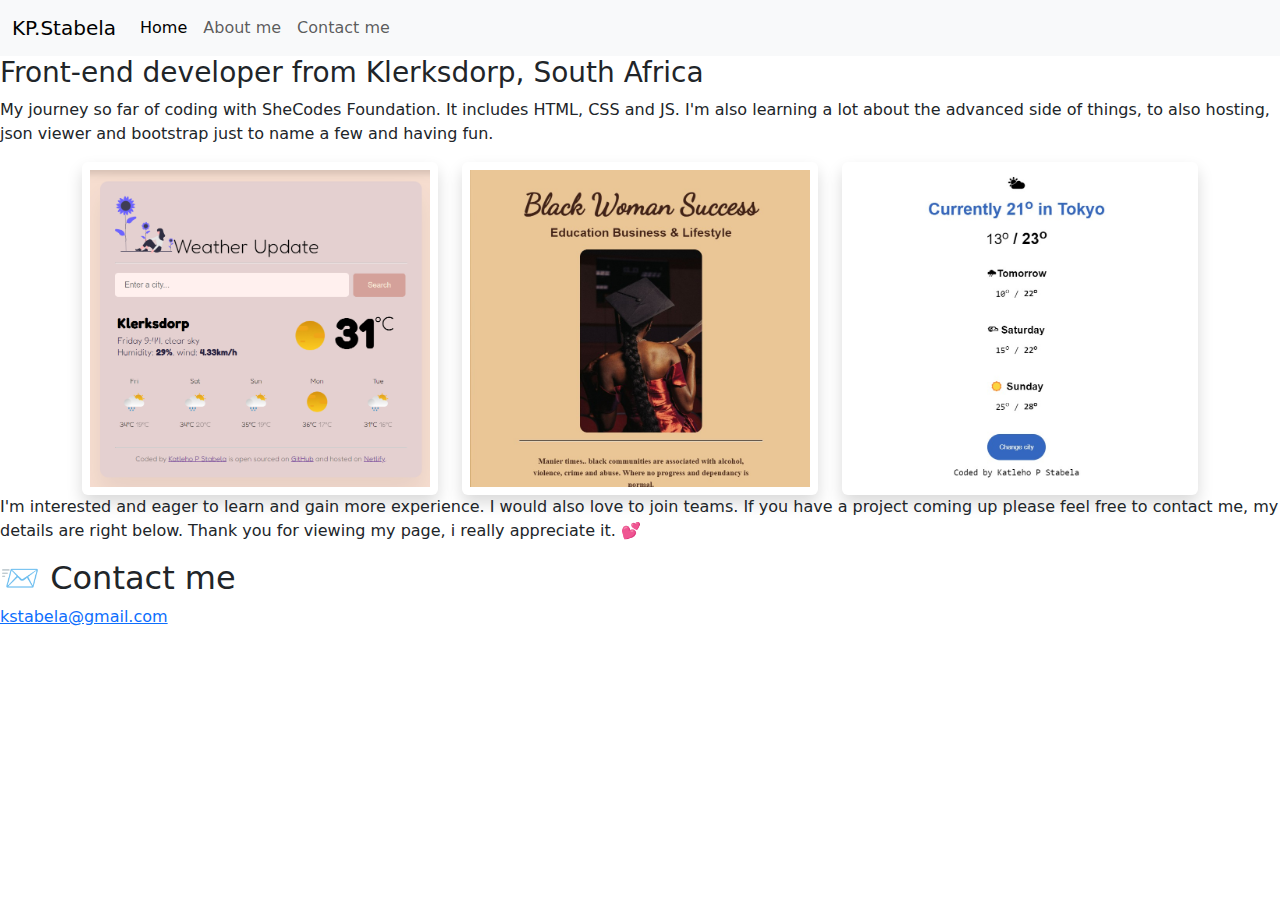
==== about.html @ e59d4229 "Transferred my pre existing code from code sandbox to my VS code" ====
<!DOCTYPE html>
<html lang="en">
  <head>
    <meta charset="UTF-8" />
    <meta http-equiv="X-UA-Compatible" content="IE=edge" />
    <meta name="viewport" content="width=device-width, initial-scale=1.0" />
    <link
      href="https://cdn.jsdelivr.net/npm/bootstrap@5.3.3/dist/css/bootstrap.min.css"
      rel="stylesheet"
      integrity="sha384-QWTKZyjpPEjISv5WaRU9OFeRpok6YctnYmDr5pNlyT2bRjXh0JMhjY6hW+ALEwIH"
      crossorigin="anonymous"
    />
    <script
      src="https://cdn.jsdelivr.net/npm/bootstrap@5.3.3/dist/js/bootstrap.bundle.min.js"
      integrity="sha384-YvpcrYf0tY3lHB60NNkmXc5s9fDVZLESaAA55NDzOxhy9GkcIdslK1eN7N6jIeHz"
      crossorigin="anonymous"
    ></script>
    <link rel="stylesheet" href="style.css" />
    <title>About Katleho P Stabela</title>
  </head>
  <body>
    <nav class="navbar navbar-expand-lg bg-body-tertiary fixed-top m-b-60">
      <div class="container-fluid">
        <a class="navbar-brand" href="#">KP.Stabela</a>
        <button
          class="navbar-toggler"
          type="button"
          data-bs-toggle="collapse"
          data-bs-target="#navbarNav"
          aria-controls="navbarNav"
          aria-expanded="false"
          aria-label="Toggle navigation"
        >
          <span class="navbar-toggler-icon"></span>
        </button>
        <div class="collapse navbar-collapse" id="navbarNav">
          <ul class="navbar-nav">
            <li class="nav-item">
              <a
                class="nav-link active"
                aria-current="page"
                href="../index.html"
                >Home</a
              >
            </li>
            <li class="nav-item">
              <a class="nav-link" href="about.html">About me</a>
            </li>
            <li class="nav-item">
              <a class="nav-link" href="about.html#conact">Contact me</a>
            </li>
          </ul>
        </div>
      </div>
    </nav>
    <a href="index.html" class="homepage-link"></a>
    <h1 class="about-me">About me</h1>
    <h3>Front-end developer from Klerksdorp, South Africa</h3>
    <div class="about-paragraphs">
      <p class="about-paragraphs-intro">
        My journey so far of coding with SheCodes Foundation. It includes HTML,
        CSS and JS. I'm also learning a lot about the advanced side of things,
        to also hosting, json viewer and bootstrap just to name a few and having
        fun.
      </p>
    </div>
    <div class="container">
      <div class="row">
        <div class="col-sm-4">
          <img
            src="images/weather-app.png"
            class="img-fluid p-2 shadow rounded"
          />
        </div>
        <div class="col-sm-4">
          <img
            src="images/piece-page-1.jpg"
            class="img-fluid p-2 shadow rounded"
          />
        </div>
        <div class="col-sm-4">
          <img
            src="images/html-css-weather-1.jpg"
            class="img-fluid p-2 shadow rounded"
          />
        </div>
      </div>
    </div>
    <div class="about-paragraphs">
      <p>
        I'm interested and eager to learn and gain more experience. I would also
        love to join teams. If you have a project coming up please feel free to
        contact me, my details are right below. Thank you for viewing my page, i
        really appreciate it. 💕
      </p>
    </div>
    <div id="contact">
      <h2>📨 Contact me</h2>
      <a href="mailto:kstabela@gmail.com" class="email-link">
        kstabela@gmail.com</a
      >
    </div>
  </body>
</html>
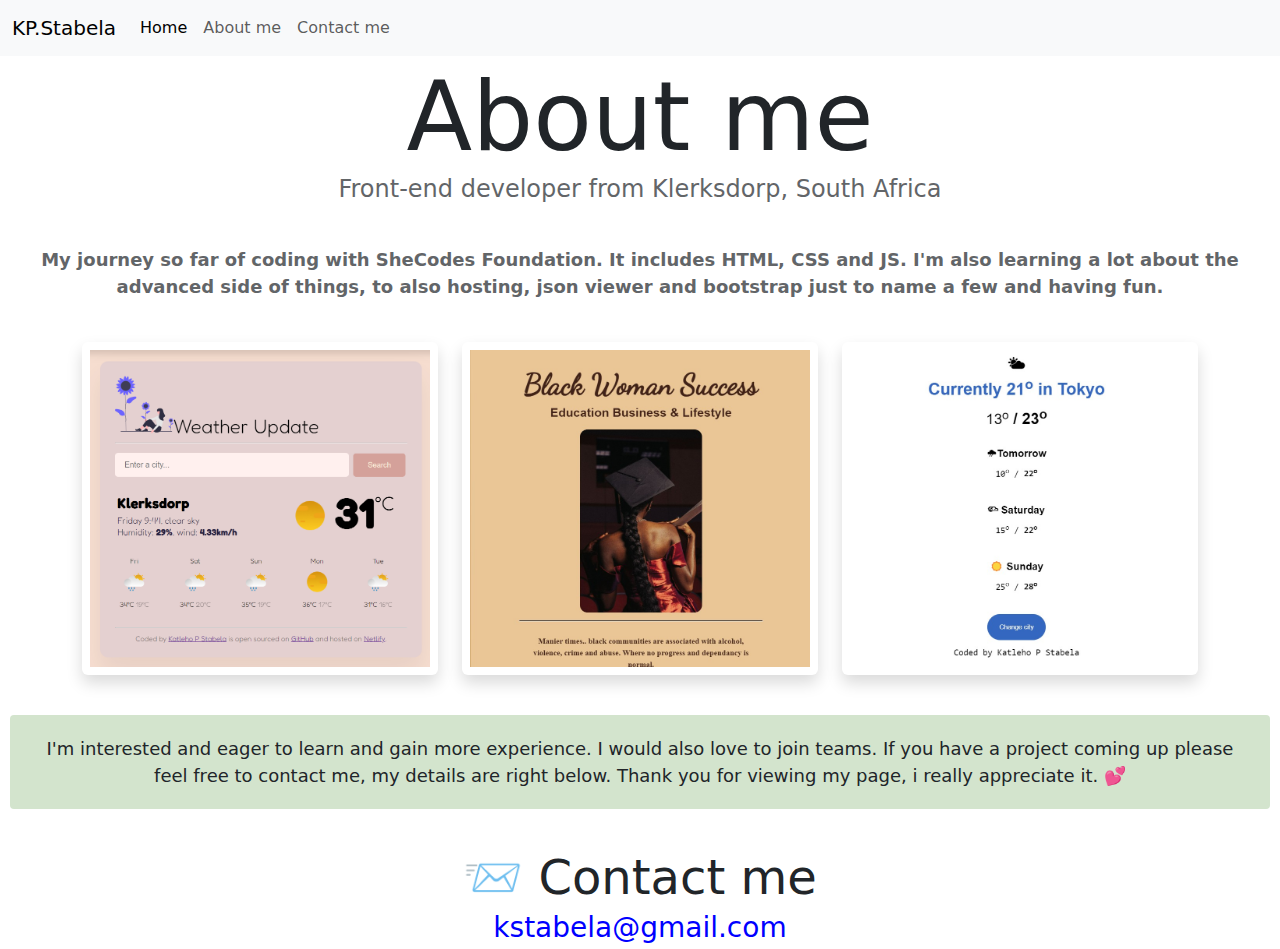
==== commit d7f52cd8: "Linked my CSS to both files" ====
--- a/about.html
+++ b/about.html
@@ -15,7 +15,7 @@
       integrity="sha384-YvpcrYf0tY3lHB60NNkmXc5s9fDVZLESaAA55NDzOxhy9GkcIdslK1eN7N6jIeHz"
       crossorigin="anonymous"
     ></script>
-    <link rel="stylesheet" href="style.css" />
+    <link rel="stylesheet" href="src/style.css" />
     <title>About Katleho P Stabela</title>
   </head>
   <body>
--- a/src/style.css
+++ b/src/style.css
@@ -0,0 +1,112 @@
+:root {
+    --primary-color: #ADC2A9;
+    --secondary-color: #D3E4CD;
+    --box-shadow: 0 5px 10px rgba(0, 0, 0, 0.3);
+  }
+  
+  body {
+    max-width: 100%;
+  }
+  
+  .about-me {
+    margin-top: 60px;
+  }
+  
+  h1,
+  h2,
+  h3 {
+    text-align: center;
+    margin: 0;
+  }
+  
+  h1 {
+    font-size: 96px;
+  }
+  
+  h2 {
+    font-size: 48px;
+  }
+  
+  h3 {
+    font-size: 24px;
+    opacity: 0.7;
+  }
+  
+  p {
+    background: var(--secondary-color);
+    padding: 20px;
+    border-radius: 4px;
+    font-size: 18px;
+    line-height: 1.5;
+    text-align: center;
+  }
+  
+  .about-paragraphs-intro {
+    background-color: white;
+    padding: 2px;
+    padding-left: 15px;
+    padding-right: 15px;
+    border-radius: 4px;
+    font-size: 18px;
+    font-weight: bold;
+    opacity: 0.7;
+    line-height: 1.5;
+    text-align: center;
+  }
+  
+  .navigation-links {
+    display: flex;
+    margin-top: 40px;
+    justify-content: center;
+  }
+  
+  .navigation-links a {
+    margin: 20px;
+    border-radius: 4px;
+    padding: 20px 15px;
+    text-decoration: none;
+    text-transform: capitalize;
+  }
+  
+  .contact-link {
+    background: var(--primary-color);
+    box-shadow: var(--box-shadow);
+    color: white;
+  }
+  
+  .about-link {
+    color: var(--primary-color);
+    border: 1px solid var(--primary-color);
+  }
+  
+  .homepage-link {
+    color: var(--primary-color);
+    text-align: center;
+    display: block;
+  }
+  
+  .about-paragraphs {
+    display: flex;
+    margin: 30px 0;
+  }
+  
+  .about-paragraphs p {
+    margin: 10px;
+  }
+  
+  .email-link {
+    display: flex;
+    justify-content: center;
+    color: blue;
+    font-size: 28px;
+    text-decoration: none;
+  }
+  
+  .email-link:hover {
+    text-decoration: underline;
+  }
+  
+  .btn-green {
+    background-color: #ADC2A9;
+    color: white;
+  }